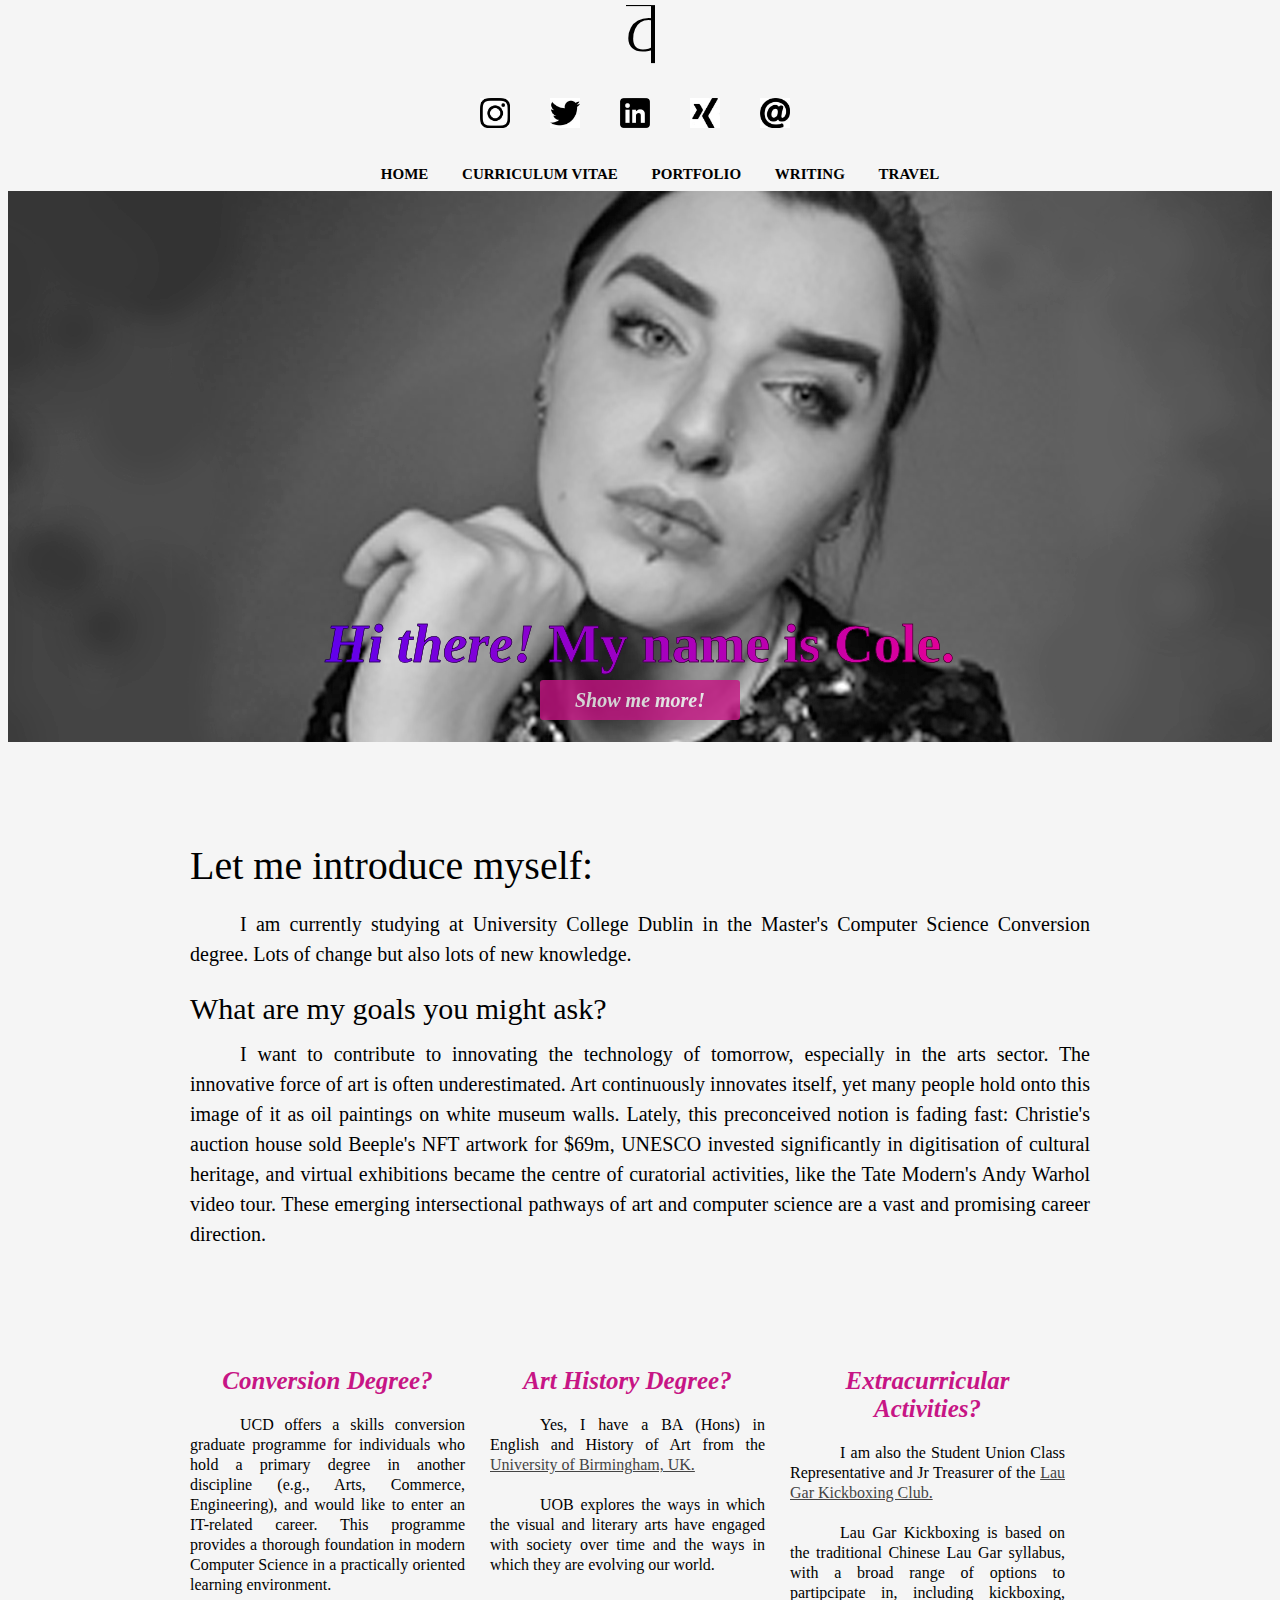
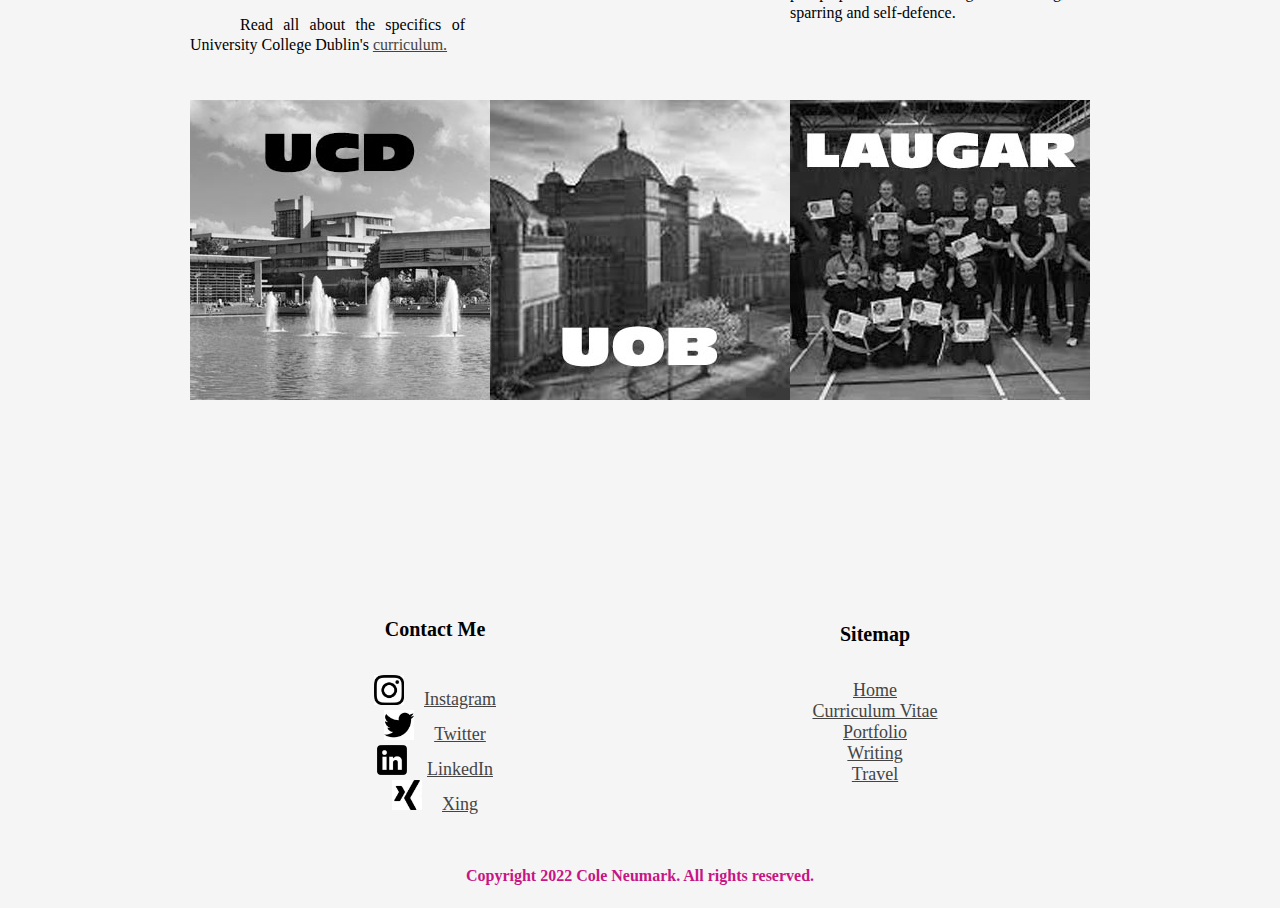
==== p1-home.html @ f465da4f "upload files" ====
<!doctype html>
<html lang="en">
<head>
    <meta charset="utf-8">
    <title>HOME | COLE NEUMARK</title>
    <link rel="stylesheet" type="text/css" href="css/reset.css">
    <link rel = stylesheet type = "text/css" href = "website.css" >
    
<style>
/*HOME: Hero image and clickable button*/
#hero-image {
    height: 550px;
    margin: auto;
    padding-top: 1px;
    background: #e8eced url("images/hero-image-alt.jpg") no-repeat center;
}
#hero-image a:hover {
    background-color: lightgray;
    color: black;
    opacity: 60%;
    transition: 0.2s;
}
.button-1 {
    display: block;
    text-align: center;
    background: mediumvioletred;
    border-radius: 3px;
    color: #fff;
    width: 200px;
    height: 40px;
    font-size: 20px;
    font-weight: bold;
    font-style: italic;
    line-height: 40px;
    margin: 0 auto;
    opacity: 80%;
    text-decoration: none;
}
.feature-font {                 /*Gradient and font border learned from*/
    margin: 420px 0 0 0;        /*https://codepen.io/argyleink/pen/OJMEpGp*/
    font-family: "Georgia";     /*https://www.delftstack.com/howto/css/css-font-border/#:~:text=font%20in%20CSS.-,Use%20the%20%2Dwebkit%2Dtext%2Dstroke%20Property%20to%20Apply%20Borders,browsers%20like%20Safari%20and%20Chrome*/
    background: linear-gradient(to right, hsl(256, 100%, 50%), hsl(329, 100%, 50%));
    -webkit-background-clip: text;
    -webkit-text-fill-color: transparent;
    text-align: center;
    -webkit-text-stroke: .5px black;
    font-size: 55px;
    padding-bottom: 5px;
}
    
/*HOME: Introduction paragraph*/
div#introduction {
    padding-top: 60px;
    padding-bottom: 50px;
    text-align: justify;
    text-justify: inter-word;
}
#introduction h3 {
    font-size: 40px;  
}
    
/*HOME: Features as vertical blocks*/
div.features {                          /*All divs and div.wrap learned from*/
    position: relative;                 /*https://medialoot.com/blog/how-to-code-a-homepage-template-with-html5-and-css3/*/
    margin: auto;
    width: 900px;
    height: 300px;
}
li.feature-1 {
    position: absolute;
    top: 0;
    left: 0;
    width: 275px;
    height: 300px;
    text-align: justify;
    text-justify: inter-word;
}
li.feature-2 {
    position: absolute;
    top: 0;
    left: 300px;
    width: 275px;
    height: 300px;
    text-align: justify;
    text-justify: inter-word;
}
li.feature-3 {
    position: absolute;
    top: 0;
    left: 600px;
    width: 275px;
    height: 300px;
    text-align: justify;
    text-justify: inter-word;
}
li.feature-1 h4, li.feature-2 h4, li.feature-3 h4 {
    text-align: center;
    font-size: 25px;
    font-weight: bold;
    color: mediumvioletred;
    font-style: italic;
}
li.feature-1 p, li.feature-2 p, li.feature-3 p {
    text-indent: 50px;
}

/*HOME: Features-images */
div.features-images {
    position: relative;
    margin: auto;
    width: 900px;
    height: 300px;
}
li#feature-1-img {
    position: absolute;
    top: 0;
    left: 0;
    width: 275px;
    height: 300px;
}
li#feature-2-img {
    position: absolute;
    top: 0;
    left: 300px;
    width: 275px;
    height: 300px;
}
li#feature-3-img {
    position: absolute;
    top: 0;
    left: 600px;
    width: 275px;
    height: 300px;
}
div.features-images a:hover {
    opacity: 70%;
    transition: 0.2s;
}
</style>
    
    
</head>

<body>
<header>
   <div id="header-wrap">
        <h1 class="line-1 anim-typewriter">Cole Neumark</h1>
    </div>
    <br>
    <div class="wrap">    
    <div class="socials">
            <ul>
                    <li><a href="https://www.instagram.com/itssocole/"><img src="images/insta-sign.jpg" alt="Instagram"></a></li>
                    <li><a href="https://twitter.com/itssocole"><img src="images/twitter-sign.jpg" alt="Twitter"></a></li>
                    <li><a href="https://uk.linkedin.com/in/cole-neumark-159642174"><img src="images/linkedin-sign.jpg" alt="LinkedIn"></a></li>
                    <li><a href="https://www.xing.com/profile/Cole_Neumark"><img src="images/xing-logo.jpg" alt="Xing"></a></li>
                    <li><a href="p5-travel.html"><img src="images/at-sign.jpg" alt="Travel Image Gallery"></a></li>
            </ul>
            <div class="clear"></div>
        </div> 
    </div>
</header>
    
    
    <div class="wrap">
        <nav>
            <ul>
                <li><a href="p1-home.html">HOME</a></li>
                <li><a href="p2-cv.html">CURRICULUM VITAE</a></li>
                <li><a href="p3-portfolio.html">PORTFOLIO</a></li>
                <li><a href="p4-writing.html">WRITING</a></li>
                <li><a href="p5-travel.html">TRAVEL</a></li>
            </ul>
        </nav>
    </div>

    
<div id="hero-image">
    <div class="wrap">
        <div >
            <h2 class="feature-font"><i>Hi there!</i> My name is Cole.</h2>
        </div>
        <a href="p2-cv.html" class="button-1">Show me more!</a>
    </div>
    <div class="clear"></div>
    <br>
</div>
    

<div class="wrap">
    <div id="introduction">
        <h3>Let me introduce myself:</h3>
        <p id="extra-1">I am currently studying at University College Dublin in the Master's Computer Science Conversion degree. Lots of change but also lots of new knowledge.</p>
        <p id="extra-2">What are my goals you might ask?</p>
        <p id="extra-3">I want to contribute to innovating the technology of tomorrow, especially in the arts sector. The innovative force of art is often underestimated. Art continuously innovates itself, yet many people hold onto this image of it as oil paintings on white museum walls. Lately, this preconceived notion is fading fast: Christie's auction house sold Beeple's NFT artwork for $69m, UNESCO invested significantly in digitisation of cultural heritage, and virtual exhibitions became the centre of curatorial activities, like the Tate Modern's Andy Warhol video tour. These emerging intersectional pathways of art and computer science are a vast and promising career direction.</p>
    </div>
    <div class="clear"></div>
</div>


<div class="wrap">
    <div class="features">
        <ul>
            <li class="feature-1">
                <h4>Conversion Degree?</h4>
                <p>UCD offers a skills conversion graduate programme for individuals who hold a primary degree in another discipline (e.g., Arts, Commerce, Engineering), and would like to enter an IT-related career. This programme provides a thorough foundation in modern Computer Science in a practically oriented learning environment.</p>
                <p>Read all about the specifics of University College Dublin's <a href="https://hub.ucd.ie/usis/!W_HU_MENU.P_PUBLISH?p_tag=PROG&MAJR=T195">curriculum.</a></p></li>
            <li class="feature-2">
                <h4>Art History Degree?</h4>
                <p>Yes, I have a BA (Hons) in English and History of Art from the <a href="https://www.birmingham.ac.uk/undergraduate/courses/jointhonours/english-and-history-of-art.aspx">University of Birmingham, UK.</a></p>
                <p>UOB explores the ways in which the visual and literary arts have engaged with society over time and the ways in which they are evolving our world.</p></li>
            <li class="feature-3">
                <h4>Extracurricular Activities?</h4>
                <p>I am also the Student Union Class Representative and Jr Treasurer of the <a href="https://www.ucd.ie/laugar/">Lau Gar Kickboxing Club.</a></p>
                <p>Lau Gar Kickboxing is based on the traditional Chinese Lau Gar syllabus, with a broad range of options to partipcipate in, including kickboxing, sparring and self-defence.</p></li>
        </ul>
    </div>
    <div class="clear"></div>
</div>
    
<br>
<br>
<br>
<div class="wrap">
    <div class="features-images">
        <ul>
            <li id="feature-1-img">
                <a href="https://www.ucd.ie/"><img src="images/ucd-image-bw.jpg" alt="University of Dublin"></a></li>
            <li id="feature-2-img">
                <a href="https://www.birmingham.ac.uk/index.aspx"><img src="images/uob-image-bw.jpg" alt="University of Dublin"></a></li>
            <li id="feature-3-img">
                <a href="https://www.ucd.ie/laugar/about.html"><img src="images/laugar-bw.jpg" alt="Lau Gar Kickboxing Club"></a></li>
        </ul>
    </div>
    <div class="clear"></div>
</div>


<div class="wrap">
    <footer>
        <div id="footer-links">
            <ul>
                <li><h5>Contact Me</h5></li>
                <li><a href="https://www.instagram.com/itssocole/"><img src="images/insta-sign.jpg" alt="Instagram">Instagram</a></li>
                <li><a href="https://twitter.com/itssocole"><img src="images/twitter-sign.jpg" alt="Twitter">Twitter</a></li>
                <li><a href="https://uk.linkedin.com/in/cole-neumark-159642174"><img src="images/linkedin-sign.jpg" alt="LinkedIn">LinkedIn</a></li>
                <li><a href="https://www.xing.com/profile/Cole_Neumark"><img src="images/xing-logo.jpg" alt="Xing">Xing</a></li>
            </ul>
        </div>
        <div id="sitemap">
            <ul>
                <li><h5>Sitemap</h5></li>
                <li><a href="p1-home.html">Home</a></li>
                <li><a href="p2-cv.html">Curriculum Vitae</a></li>
                <li><a href="p3-portfolio.html">Portfolio</a></li>
                <li><a href="p4-writing.html">Writing</a></li>
                <li><a href="p5-travel.html">Travel</a></li>
            </ul>
        </div>
    <div id="footer-info">
            <p>Copyright 2022 Cole Neumark. All rights reserved.</p>
    </div>
    </footer>
</div>
    
</body>
</html>
---- website.css ----
/*General page styling & sizing*/
body {
    background-color: whitesmoke;
    text-align: center;
    font-weight: normal;
    font-size: 15px;
    font-family: "Cambria", "Cochin", Georgia, Times, 'Times New Roman', serif;
    cursor: default;
}   
p {
    font-family: "Cambria";
    line-height: 20px;
    margin-bottom: 20px;
    font-size: 16px;
}
h1 {
    font-family: "Spectral", "Georgia";
    text-decoration: overline;
    font-style: italic;
    font-weight: normal;
}
.line-1{ 
    position: relative;
    top: 50%;  
    width: 25px;
    border-right: 4px solid black;
    font-size: 50px;
    text-align: center;
    white-space: nowrap;
    overflow: hidden;
    transform: translateY(-5%);    
}
h2 {
    font-family: "Georgia";
    text-decoration: none;
    font-size: 40px;
    font-weight: bold;
}
h3 {
    font-family: "Garamond";
    text-decoration: none;
    font-size: 30px;
    font-weight: normal;
    margin-bottom: 20px;
}
h4 {
    font-family: "Cambria";
    text-decoration: none;
    font-size: 22px;
    font-weight: normal;
    margin-bottom: 20px;
}
h5 {
    font-family: "Georgia";
    text-decoration: none;
    font-size: 15px;
    font-weight: bold;
}
h6 {
    font-family: "Georgia";
    text-decoration: none;
    font-size: 15px;
    font-weight: bold;
}
a {
    color: #444;
    text-decoration: underline;
}
a:hover {
    color: mediumvioletred;
    
}
.clear {
    clear: both;
}
.wrap {
    margin: 0 auto;
    padding: 0 20px;
    width: 900px;
}
#header-wrap {
    margin: 0 auto;
    padding: 0 20px;
    width: 900px;
}
ul {
    list-style-type: none;
}


/*Header*/
header {
    height: 150px;
}
header h1 {
    margin-top: 32px;
}

/* Typewriter Animation */          /*Typewriter animation learned from*/
.anim-typewriter{                   /*https://css-tricks.com/snippets/css/typewriter-effect/*/
    overflow: hidden;
    margin: 0 auto;
  animation: typewriter 4s steps(30, end) 1s 1 normal both,
             blinkTextCursor 500ms steps(20) infinite;
}
@keyframes typewriter{
  from{width: 0;}
  to{width: 37%;}
}
@keyframes blinkTextCursor{
  from{border-right-color: rgba(0,0,0,.75);}
  to{border-right-color: transparent;}
}

/*Social media icons*/
header .socials{
    margin-left: 230px;
}
header .socials li img {
    font-size: 30px;
    width: 30px;
    text-align: center;
    text-decoration: none;
    float: left;
    padding: 0 20px 20px 20px;
}
header .socials li img:hover {
    opacity: 70%;
}


/*Navigation Bar*/
nav { 
    list-style-type: none;
    padding: 0;
}
nav ul {
    margin: auto;
}
nav ul li {
    float: none;
    display: inline-block;
}
nav ul li a {
    color: black;
    font-family: "Merriweather", "Georgia", serif;
    font-weight: bold;
    display: block;
    padding: 8px 15px 8px 15px;
    text-decoration: none;
}
nav a:hover {
    background-color: mediumvioletred;
    color: white;
    transition: 0.2s;
}


/*Home: Hero image and clickable button*/
#hero-image {
    height: 550px;
    margin: auto;
    padding-top: 1px;
    background: #e8eced url("images/hero-image-alt.jpg") no-repeat center;
}
#hero-image a:hover {
    background-color: lightgray;
    color: black;
    opacity: 60%;
    transition: 0.2s;
}
.button-1 {
    display: block;
    text-align: center;
    background: mediumvioletred;
    border-radius: 3px;
    color: #fff;
    width: 200px;
    height: 40px;
    font-size: 20px;
    font-weight: bold;
    font-style: italic;
    line-height: 40px;
    margin: 0 auto;
    opacity: 80%;
    text-decoration: none;
}
.feature-font {
    margin: 420px 0 0 0;
    font-family: "Georgia";
    background: linear-gradient(to right, hsl(256, 100%, 50%), hsl(329, 100%, 50%));
    -webkit-background-clip: text;
    -webkit-text-fill-color: transparent;
    text-align: center;
    -webkit-text-stroke: .5px black;
    font-size: 55px;
    padding-bottom: 5px;
}

/*Home: Introduction paragraph*/
div#introduction {
    padding-top: 60px;
    padding-bottom: 50px;
    text-align: justify;
    text-justify: inter-word;
}
#introduction h3 {
    font-size: 40px;  
}
#extra-1 {
    text-indent: 50px;
    font-size: 20px;
    line-height: 1.5;
}
#extra-2 {
    font-size: 30px;
}
#extra-3 {
    text-indent: 50px;
    font-size: 20px;
    line-height: 1.5;
}

/*CV: Profile and Image*/
div#profile {
    padding-top: 100px;
    position: relative;
    margin: auto;
    width: 900px;
    height: 300px;
}
#profile-text {
    position: absolute;
    width: 450px;
    height: 300px;
    left: 0;
}
#profile-text h3 {
    font-size: 55px;
    text-decoration: overline;
    padding: 0;
    margin: 0;
    color: mediumvioletred;
}
#profile-text p{
    font-size: 20px;
    line-height: 1.5;
    text-align: justify;
    text-indent: 50px;
    text-justify: inter-word;
    padding: 15px;
}
#profile-image {
    position: absolute;
    width: 450px;
    height: 300px;
    left: 450px;
    background: #e8eced url("images/profile-image.jpg") no-repeat center;
}


/*PORTFOLIO: Video*/
div.video-intro {
    padding-top: 100px;
    position: relative;
    margin: auto;
    width: 900px;
    height: 550px;
}
.video-intro video {
    filter: grayscale(1);
}


/*PORTFOLIO: Software Skills*/
div#software-skills {
    padding-top: 100px;
    position: relative;
    margin: auto;
    width: 900px;
    height: 350px;
}
#software-text {
    position: absolute;
    width: 450px;
    height: 300px;
    left: 450px;
}
#software-text #extra-1 {
    font-size: 30px;
    text-decoration: overline;
    padding: 0;
    text-align: left;
    margin: 0;
    color: mediumvioletred;
}
#software-text li{
    font-size: 17px;
    list-style-type: square;
    line-height: 1.5;
    padding-bottom: 2px;
    text-align: justify;
    text-justify: inter-word;
    padding-right: 15px;
}
#software-text .lang {
    font-weight: bold;
}
#software-image {
    position: absolute;
    width: 450px;
    height: 300px;
    left: 0;
    background: #e8eced url("images/tech-skills.jpg") no-repeat center;
}

/*WRITING: Abstract and Collage Image*/
div#abstract {
    padding-top: 100px;
    position: relative;
    margin: auto;
    width: 900px;
    height: 600px;
}
#abstract-text {
    position: absolute;
    width: 450px;
    height: 300px;
    left: 450px;
}
#abstract-text #extra-1 {
    font-size: 55px;
    text-decoration: overline;
    padding: 0;
    text-align: left;
    margin: 0;
    color: gold;
    text-shadow: 2px 1px black;
    font-weight: bold;
}
#abstract-text p{
    font-size: 16px;
    line-height: 1.5;
    padding-bottom: 2px;
    text-align: justify;
    text-justify: inter-word;
    padding-right: 15px;
    padding-left: 25px;
}
#abstract-text .emp {
    font-weight: bold;
}
#abstract-text #golden {
    font-weight: bold;
    color: goldenrod;
    font-style: italic;
    font-size: 19px;
}
#collage-image {
    position: absolute;
    width: 450px;
    height: 450px;
    left: 0;
    background: #e8eced url("images/collage.jpg") no-repeat center;
    filter: grayscale(1);
}
#collage-image:hover {              /*Black/White to Color Image on Hover learned from*/
    filter: none;                   /*https://thebrandsmen.com/css-image-hover-effects/*/
    transition: 0.2s;
}

/*TRAVEL: Achievements and Image Gallery*/
div#achieve {
    padding-top: 70px;
    position: relative;
    margin: auto;
    width: 900px;
    height: 350px;
} 
#achieve li {
    font-size: 22px;
    list-style-type: square;
    float: left;
    text-align: justify;
    line-height: 1.8;
    text-justify: inter-word;
    list-style-type: none;
}
#achieve li .bold {
    font-style: italic;
    font-weight: bold;
    color: mediumvioletred;
}
#achieve li#special {
    font-size: 20px;
    font-family: "Georgia";
    font-weight: bold;
    color: mediumvioletred;
    line-height: 1;
    padding-top: 30px;
}
div#gallery {
    padding-top: 70px;
    position: relative;
    margin: auto;
    width: 75%;
}
div#gallery-images {
    padding-top: 20px;
    position: relative;
    width: 100%;
    display: flex;
    flex-direction: row;
    flex-wrap: wrap;
}
#achieve h3, #gallery h3 {
    font-size: 45px;
    text-decoration: overline;
    padding-top: 20px;
    margin: 0; 
    color: mediumvioletred;   
}
#gallery figure {
    padding: 50px;
    margin: auto;
    filter: grayscale(1);
    width: 300px;
}
#gallery figure:hover {
    filter: none;
    transition: 0.4s;
    transform: scale(1.5);
}
#gallery figcaption {
    color: black;
    font-style: italic;
    text-align: center;
    align-self: flex-start;
    width: 300px;
}


/*WRITING: Scroll Box*/             /*Scroll Box learned from*/
#scroll-box p {                     /*https://www.quackit.com/html/codes/html_scroll_box.cfm*/
    text-align: left;
    text-align: justify;
    text-justify: inter-word;
    text-indent: 50px;
    padding-left: 50px;
    padding-right: 50px;
}
#scroll-box h2{
    font-size: 50px;
    text-decoration: overline;
    color: gold;
    text-shadow: 2px 1px black;
    font-weight: bold;
}
#scroll-box h4 {
    text-decoration: overline;
    color: gold;
    text-shadow: 2px 1px black;
    font-size: 30px;
    font-weight: bold;
}
#scroll-box #special-char::first-letter {
    font-size: 39px;
    font-family: "Baskerville";
    color: gold;
    text-shadow: 2px 1px black;
    padding-right: 3px;
}

/*PORTFOLIO: Features*/
div.features-portfolio {
    position: relative;
    margin: auto;
    width: 900px;
    height: 600px;
}
.button-2 {
    display: block;
    text-align: center;
    background: mediumvioletred;
    border-radius: 3px;
    color: #fff;
    width: 200px;
    height: 40px;
    font-size: 20px;
    font-weight: bold;
    font-style: italic;
    line-height: 40px;
    opacity: 80%;
    margin: auto;
    text-decoration: none;
}
.button-2:hover {
    background-color: lightgray;
    color: black;
    opacity: 60%;
    transition: 0.2s;
}


/*CV: Hover Table for Education*/
div.education {
    padding-top: 100px;
    position: relative;
    margin: auto;
    width: 900px;
    height: 400px;
}
.education table {
    border-collapse: collapse;
    margin: auto;
    width: 80%;
}
.education table th {
    font-size: 50px;
    padding: 0;
     font-family: "Garamond";
    color: mediumvioletred;
    text-decoration: overline;
    font-weight: normal;
}
.education table td {
    border-bottom: 1px solid black;
    font-size: 20px;
    text-align: left;
}
.education table tr:last-child td:first-child, tr:last-child td:last-child, tr:nth-child(7) td.result:last-child {
    border-bottom: 1px solid whitesmoke;
}
table tr .location {
    font-weight: normal;
}
table tr .degree {
    font-weight: bold;
    background-color: lightgrey;
}
table tr .date {
    color: mediumvioletred;
}
table tr .result {
    font-weight: normal;
}
table .location:hover {
    background-color: #e868b1;
    color: white;
    font-style: italic;
}
table .degree:hover {
    background-color: mediumvioletred;
    font-weight: bold;
}
table .date:hover {
    background-color: #e89ec8;
    color: white;
}
table .result:hover {
    background-color: #e3bfd3;
    color: white;
}


 /*CV: Work Experience List*/
div.work-exp {
    position: relative;
    margin: auto;
    text-align: left;
    width: 900px;
    height: 700px;
}
.work-exp h3 {
    font-size: 50px;
    color: mediumvioletred;
    text-decoration: overline;
}
.work-exp .heading {
    font-size: 22px;
    padding-bottom: 5px;
    padding-top: 10px
}
.work-exp .heading::first-letter {
    font-size: 25px;
    color: mediumvioletred;
    font-family: "Times New Roman";
    font-weight: bold;
}
.details li {
    font-size: 18px;
    text-align: justify;
    text-justify: inter-word;
}
.hidden {
    display: none;
}
.work-exp:hover .hidden {
    display: inline;
    color: mediumvioletred;
}

/*Home: Features as vertical blocks*/
div.features {
    position: relative;
    margin: auto;
    width: 900px;
    height: 300px;
}
li.feature-1 {
    position: absolute;
    top: 0;
    left: 0;
    width: 275px;
    height: 300px;
    text-align: justify;
    text-justify: inter-word;
}
li.feature-2 {
    position: absolute;
    top: 0;
    left: 300px;
    width: 275px;
    height: 300px;
    text-align: justify;
    text-justify: inter-word;
}
li.feature-3 {
    position: absolute;
    top: 0;
    left: 600px;
    width: 275px;
    height: 300px;
    text-align: justify;
    text-justify: inter-word;
}
li.feature-1 h4, li.feature-2 h4, li.feature-3 h4 {
    text-align: center;
    font-size: 25px;
    font-weight: bold;
    color: mediumvioletred;
    font-style: italic;
}
li.feature-1 p, li.feature-2 p, li.feature-3 p {
    text-indent: 50px;
}


/*Home: Features-images */
div.features-images {
    position: relative;
    margin: auto;
    width: 900px;
    height: 300px;
}
li#feature-1-img {
    position: absolute;
    top: 0;
    left: 0;
    width: 275px;
    height: 300px;
}
li#feature-2-img {
    position: absolute;
    top: 0;
    left: 300px;
    width: 275px;
    height: 300px;
}
li#feature-3-img {
    position: absolute;
    top: 0;
    left: 600px;
    width: 275px;
    height: 300px;
}
div.features-images a:hover {
    opacity: 70%;
    transition: 0.2s;
}

/*Footer with social media buttons and sitemap*/
footer {
    padding-top: 200px;
    position: relative;
    margin: auto;
    width: 900px;
    height: 300px;
}
footer #footer-links {
    position: absolute;
    top: 150px;
    left: 0;
    width: 450px;
    height: 300px;
}
footer #sitemap {
    position: absolute;
    top: 150px;
    left: 450px;
    width: 450px;
    height: 300px;
}
footer #footer-info {
    position: absolute;
    top: 450px;
    left: 0;
    width: 900px;
    height: 50px;
}
#footer-links img {
    width: 30px;
    padding: 0 20px 0 0;
}
#footer-links a {
    font-size: 18px;
    text-align: left;
}
#footer-links h5 {  
    font-size: 20px;
    text-align: center;
    padding-top: 35px;
    padding-bottom: 0;
}
#sitemap li h5 {
    font-size: 20px;
    text-align: center;
    padding-top: 40px;
    padding-right: 20px;
}
#sitemap li a {
    font-size: 15px;
    text-align: center;
    font-size: 18px;
    padding-right: 20px;
}
#footer-info p {
    color: mediumvioletred;
    font-weight: bold;
}
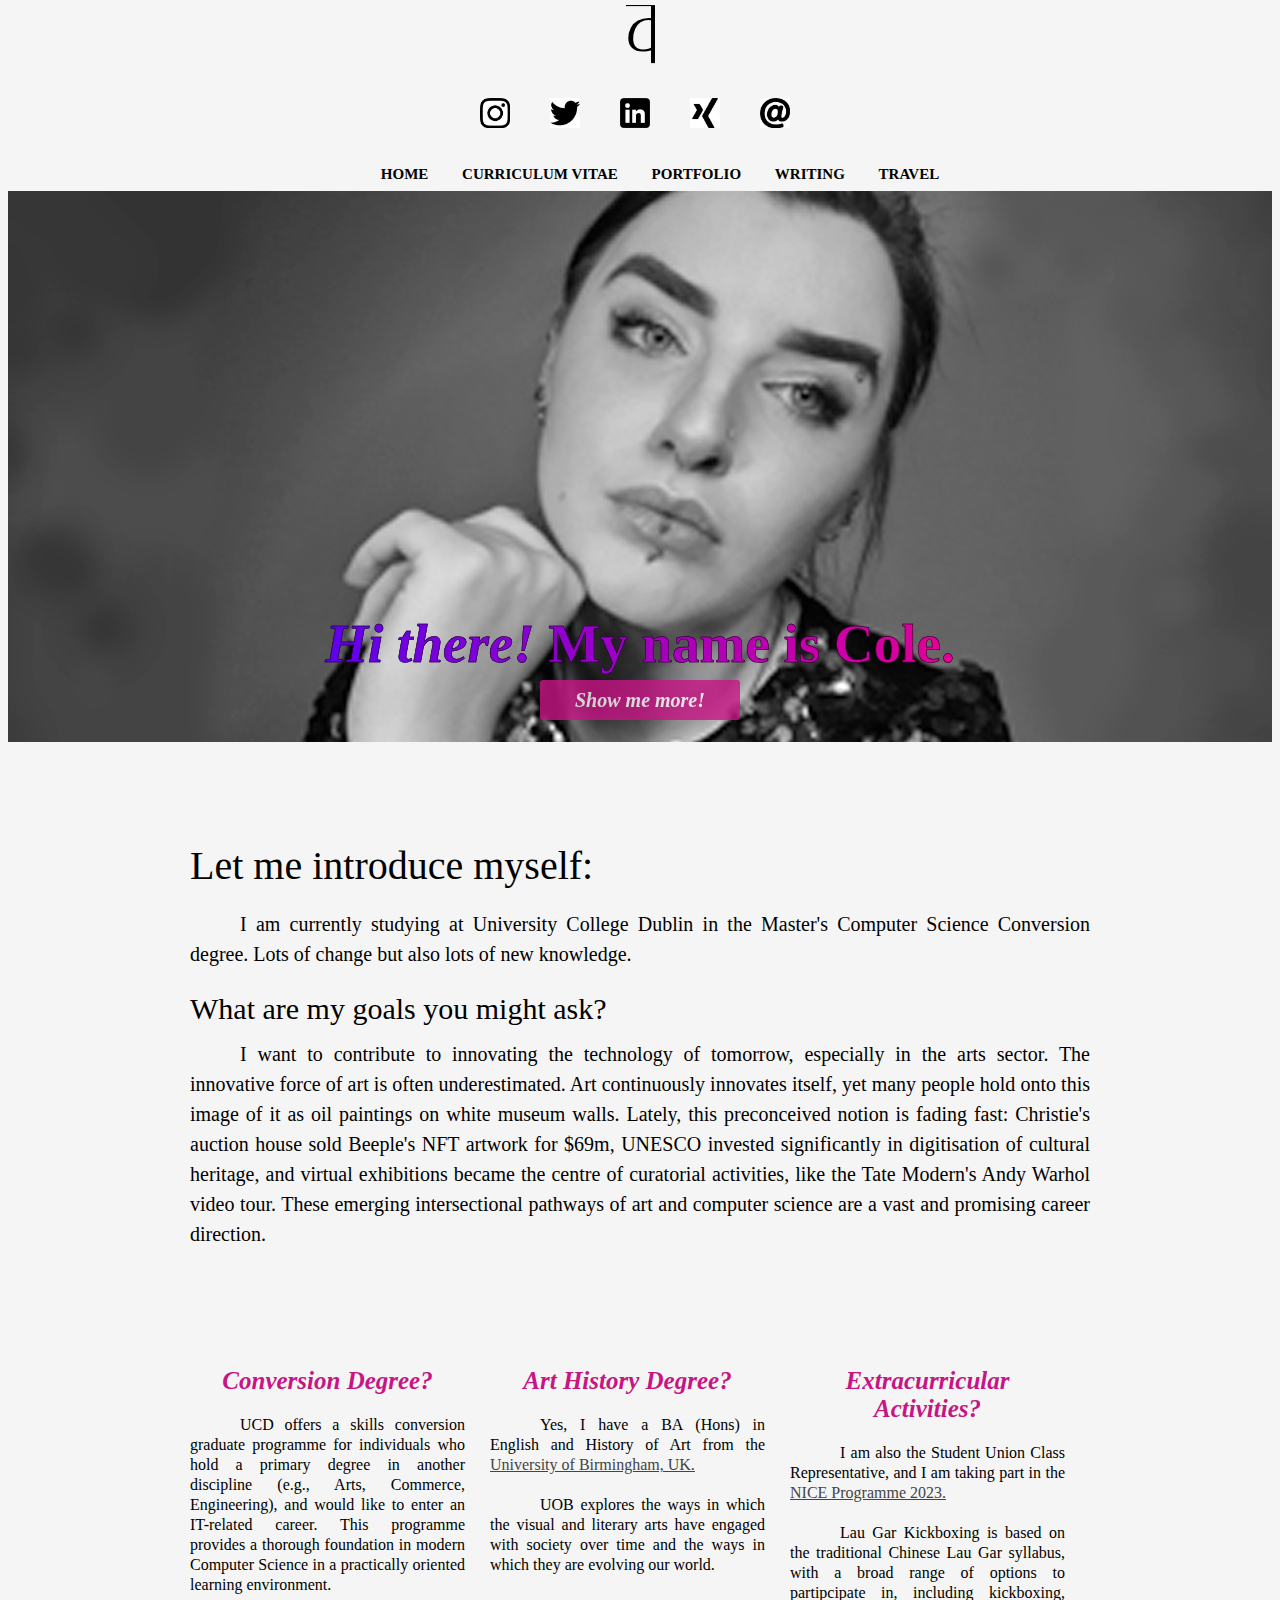
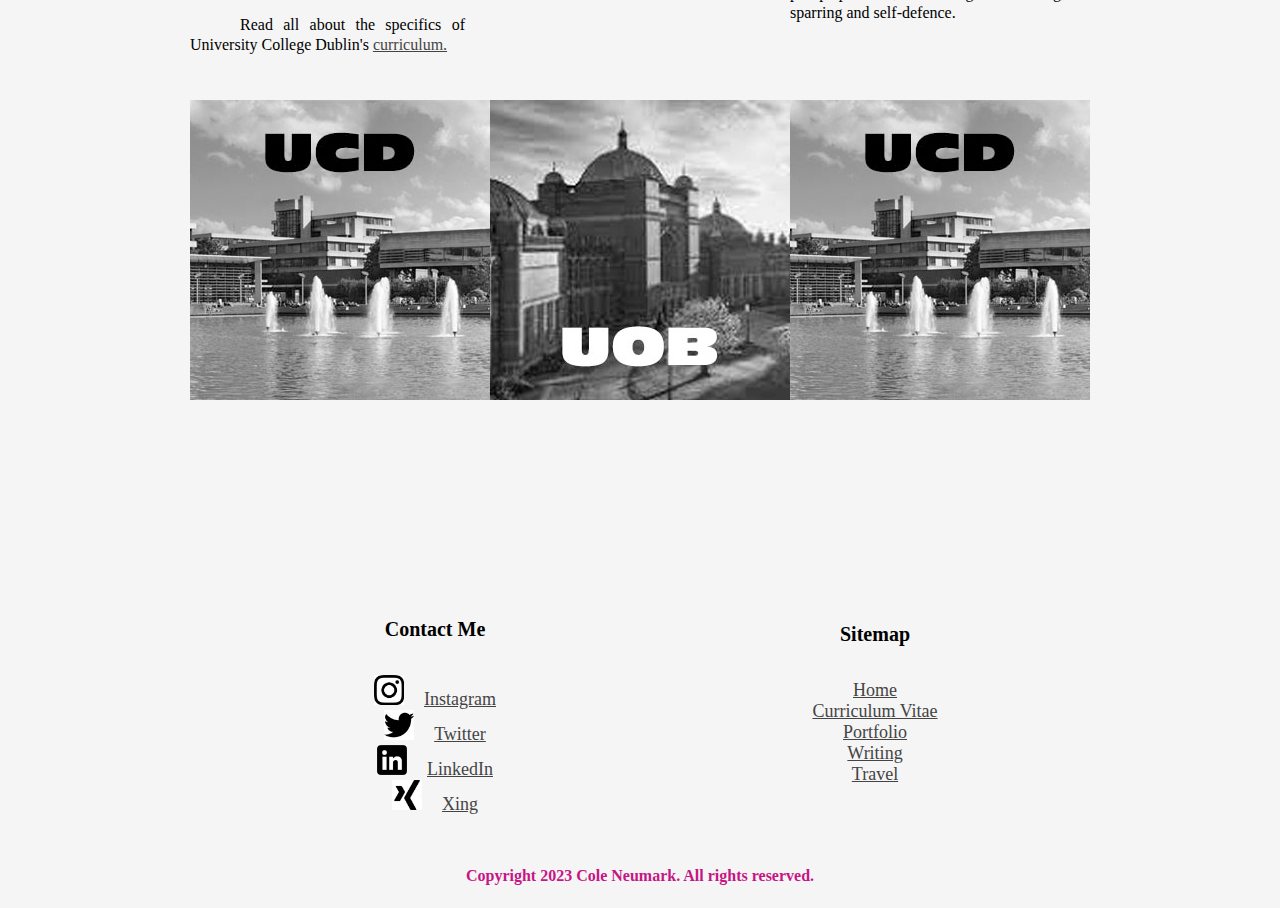
==== commit d754217d: "updates" ====
--- a/p1-home.html
+++ b/p1-home.html
@@ -211,7 +211,7 @@
                 <p>UOB explores the ways in which the visual and literary arts have engaged with society over time and the ways in which they are evolving our world.</p></li>
             <li class="feature-3">
                 <h4>Extracurricular Activities?</h4>
-                <p>I am also the Student Union Class Representative and Jr Treasurer of the <a href="https://www.ucd.ie/laugar/">Lau Gar Kickboxing Club.</a></p>
+                <p>I am also the Student Union Class Representative, and I am taking part in the <a href="https://www.ucd.ie/laugar/">NICE Programme 2023.</a></p>
                 <p>Lau Gar Kickboxing is based on the traditional Chinese Lau Gar syllabus, with a broad range of options to partipcipate in, including kickboxing, sparring and self-defence.</p></li>
         </ul>
     </div>
@@ -229,7 +229,7 @@
             <li id="feature-2-img">
                 <a href="https://www.birmingham.ac.uk/index.aspx"><img src="images/uob-image-bw.jpg" alt="University of Dublin"></a></li>
             <li id="feature-3-img">
-                <a href="https://www.ucd.ie/laugar/about.html"><img src="images/laugar-bw.jpg" alt="Lau Gar Kickboxing Club"></a></li>
+                <a href="https://www.nice-eu.org/"><img src="images/ucd-image-bw.jpg" alt="Nice Programme"></a></li>
         </ul>
     </div>
     <div class="clear"></div>
@@ -258,7 +258,7 @@
             </ul>
         </div>
     <div id="footer-info">
-            <p>Copyright 2022 Cole Neumark. All rights reserved.</p>
+            <p>Copyright 2023 Cole Neumark. All rights reserved.</p>
     </div>
     </footer>
 </div>
